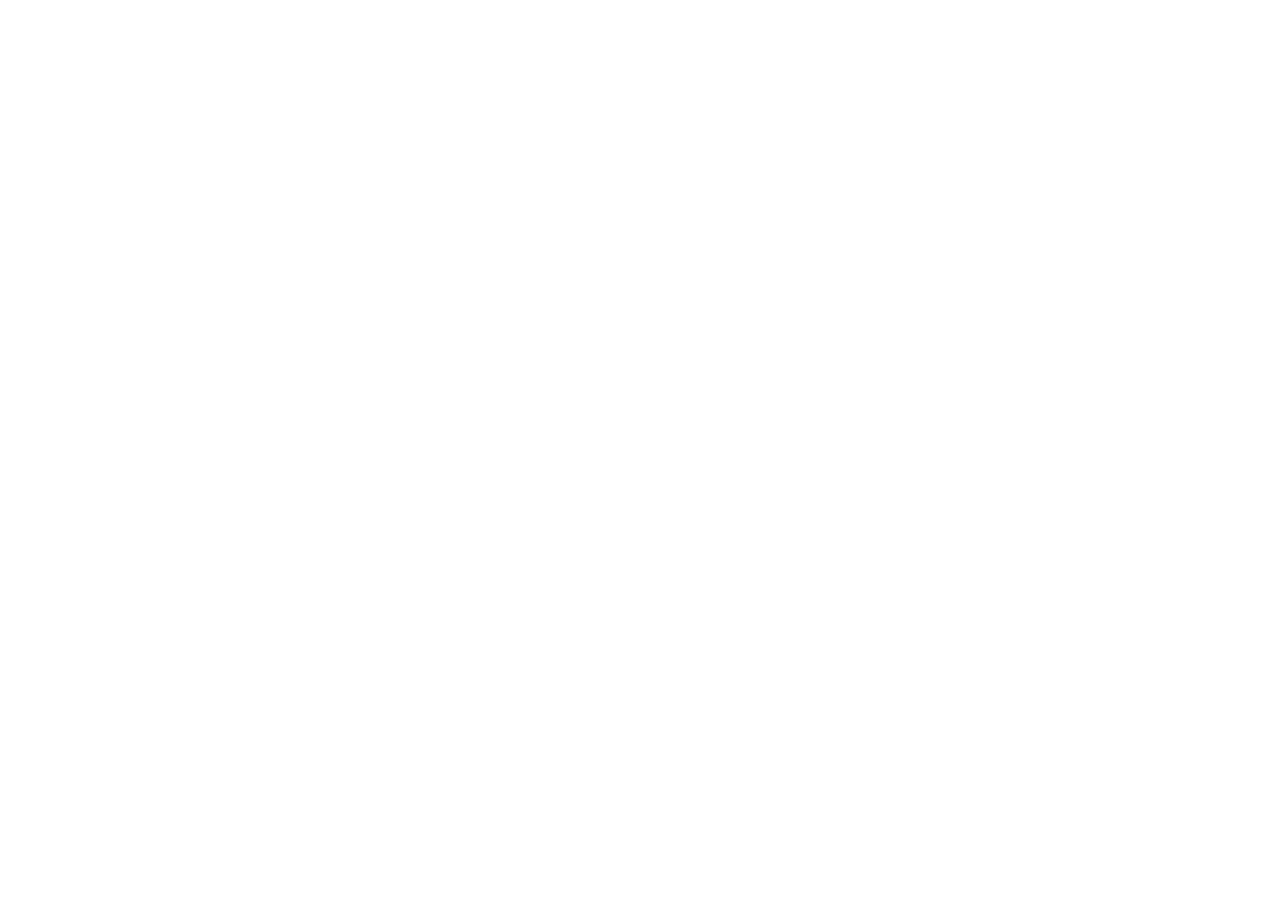
==== register.html @ eb4c25e1 "first commit" ====
<!DOCTYPE html>
<html lang="en">
  <head>
    <meta charset="UTF-8" />
    <meta name="viewport" content="width=device-width, initial-scale=1.0" />
    <title>Document</title>
  </head>
  <body></body>
</html>
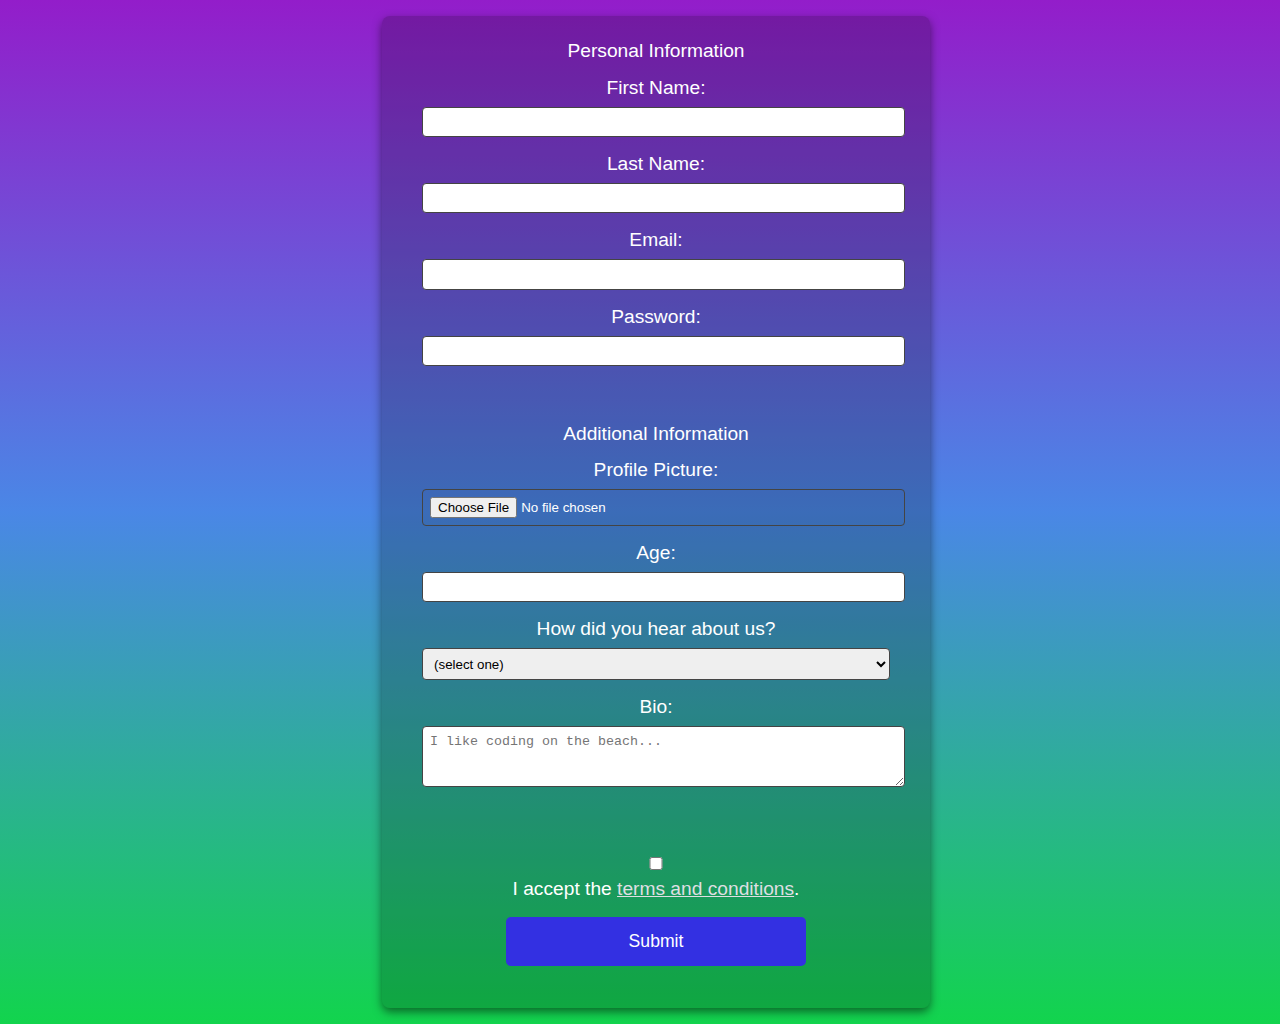
==== commit 77fc6282: "added register page" ====
--- a/register.html
+++ b/register.html
@@ -2,8 +2,82 @@
 <html lang="en">
   <head>
     <meta charset="UTF-8" />
-    <meta name="viewport" content="width=device-width, initial-scale=1.0" />
-    <title>Document</title>
+    <title>Registration Form</title>
+    <link rel="stylesheet" href="assets/style-register.css" />
   </head>
-  <body></body>
+  <body>
+    <form method="post" action="/submit-registration">
+      <fieldset>
+        <legend>Personal Information</legend>
+        <label for="first-name"
+          >First Name:
+          <input id="first-name" name="first-name" type="text" required />
+        </label>
+        <label for="last-name"
+          >Last Name:
+          <input id="last-name" name="last-name" type="text" required />
+        </label>
+        <label for="email"
+          >Email:
+          <input id="email" name="email" type="email" required />
+        </label>
+        <label for="new-password"
+          >Password:
+          <input
+            id="new-password"
+            name="new-password"
+            type="password"
+            pattern="(?=.*\d)(?=.*[a-z])(?=.*[A-Z]).{8,}"
+            title="Password must be at least 8 characters, include a number, an uppercase and a lowercase letter."
+            required
+          />
+        </label>
+      </fieldset>
+      <fieldset>
+        <legend>Additional Information</legend>
+        <label for="profile-picture"
+          >Profile Picture:
+          <input id="profile-picture" type="file" name="file" />
+        </label>
+        <label for="age"
+          >Age:
+          <input id="age" type="number" name="age" min="13" max="120" />
+        </label>
+        <label for="referrer"
+          >How did you hear about us?
+          <select id="referrer" name="referrer" required>
+            <option value="">(select one)</option>
+            <option value="1">Tik Tok</option>
+            <option value="2">YouTube</option>
+            <option value="3">Google</option>
+            <option value="4">Other</option>
+          </select>
+        </label>
+        <label for="bio"
+          >Bio:
+          <textarea
+            id="bio"
+            name="bio"
+            rows="3"
+            cols="30"
+            placeholder="I like coding on the beach..."
+            maxlength="200"
+          ></textarea>
+        </label>
+      </fieldset>
+      <label for="terms-and-conditions">
+        <input
+          class="inline"
+          id="terms-and-conditions"
+          type="checkbox"
+          required
+          name="terms-and-conditions"
+        />
+        I accept the
+        <a href="/terms-and-conditions" target="_blank">terms and conditions</a
+        >.
+      </label>
+      <button type="submit">Submit</button>
+    </form>
+  </body>
 </html>
--- a/assets/style-register.css
+++ b/assets/style-register.css
@@ -0,0 +1,123 @@
+/* General Enhancements */
+body {
+  width: 100%;
+  height: 100%;
+  margin: 0;
+  padding: 1rem;
+  background: linear-gradient(to top, #12d44d, #4a87e6, #931dca);
+  color: #ffffff;
+  font-family: Tahoma, sans-serif;
+  font-size: clamp(1rem, 2vw, 1.2rem);
+  display: flex;
+  justify-content: center;
+  align-items: center;
+  text-align: center;
+}
+
+/* Container Flex Layout */
+.form-container {
+  display: flex;
+  justify-content: space-between; /* Ensures space between image and form */
+  align-items: flex-start; /* Aligns items at the top */
+  gap: 5rem; /* Space between image and form */
+  flex-wrap: nowrap; /* Prevent wrapping */
+  margin: 0 auto;
+  padding: 1rem;
+  max-width: 1200px; /* Constrain overall width */
+  height: 100%; /* Ensures proper alignment */
+}
+
+.form-image {
+  max-width: 100%;
+  max-height: 400px; /* Prevents image from growing too large */
+  height: auto;
+  border-radius: 8px;
+  box-shadow: 0 4px 10px rgba(0, 0, 0, 0.5);
+}
+
+/* Adjust form width in the layout */
+form {
+  flex: 2; /* Form takes up more space than the image */
+  min-width: 300px;
+  max-width: 500px;
+  background: rgba(0, 0, 0, 0.2);
+  padding: 1.5rem;
+  border-radius: 8px;
+  box-shadow: 0 4px 10px rgba(0, 0, 0, 0.5);
+}
+
+/* Responsive Design */
+@media (max-width: 768px) {
+  .form-container {
+    flex-direction: column; /* Stack image and form vertically */
+    align-items: center;
+  }
+
+  .image-section {
+    max-width: 100%;
+  }
+
+  form {
+    width: 90%;
+  }
+}
+
+fieldset {
+  border: none;
+  margin-bottom: 1.5em;
+}
+
+label {
+  display: block;
+  margin: 0.5rem 0;
+}
+
+input,
+textarea,
+select {
+  margin: 0.5rem 0;
+  width: 100%;
+  padding: 0.5em;
+  border: 1px solid #444;
+  border-radius: 4px;
+}
+
+input:focus,
+textarea:focus,
+select:focus {
+  outline: none;
+  border-color: #931dca;
+  box-shadow: 0 0 5px #931dca;
+}
+
+button {
+  display: block;
+  width: 60%;
+  padding: 0.8em;
+  margin: 1em auto;
+  border: none;
+  border-radius: 5px;
+  background: #3330e2;
+  color: white;
+  font-size: 1.1rem;
+  cursor: pointer;
+  transition: background 0.3s ease-in-out;
+}
+
+button:hover {
+  background: #4440f2;
+}
+
+a {
+  color: #dfdfe2;
+  text-decoration: underline;
+}
+
+@media (max-width: 768px) {
+  body {
+    padding: 0.5rem;
+  }
+  form {
+    width: 90vw;
+  }
+}
